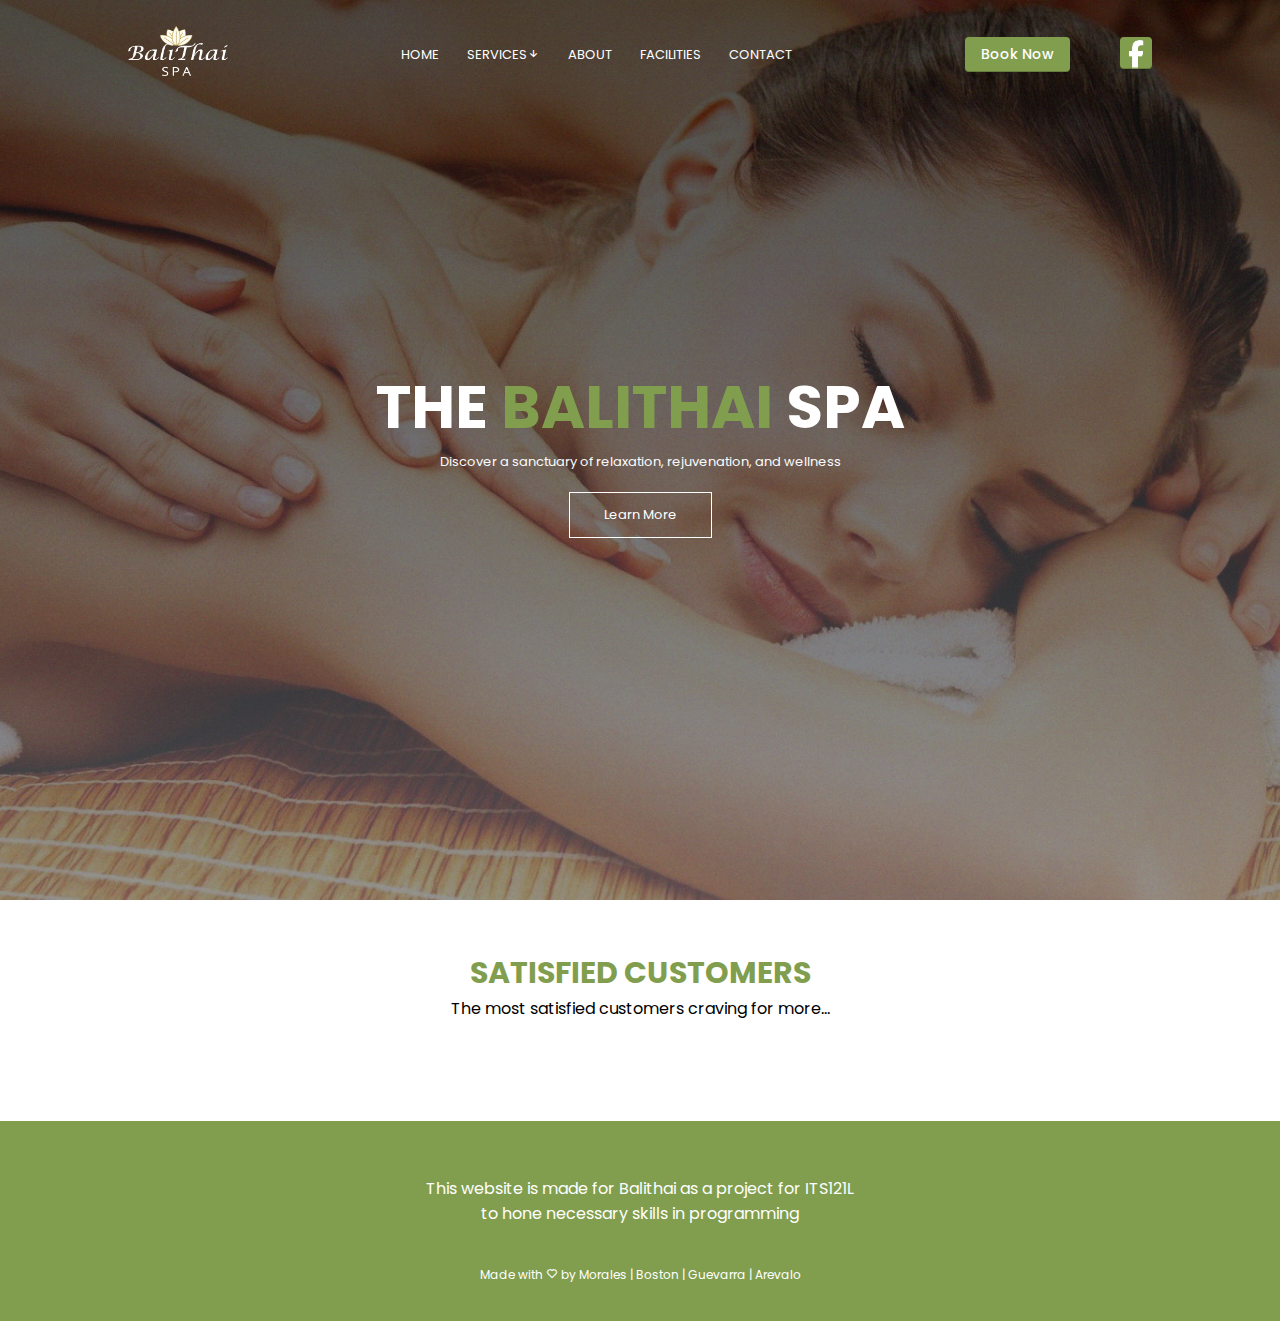
==== index.html @ ec57e171 "Add files via upload" ====
<!DOCTYPE html>
<html lang="en">
<head>
    <meta charset="UTF-8">
    <meta name="viewport" content="width=device-width, initial-scale=1.0">
    <link rel="preconnect" href="https://fonts.googleapis.com">
    <link rel="preconnect" href="https://fonts.gstatic.com" crossorigin>
    <link href="https://fonts.googleapis.com/css2?family=Poppins:ital,wght@0,100;0,200;0,300;0,400;0,500;0,600;0,700;0,800;0,900;1,100;1,200;1,300;1,400;1,500;1,600;1,700;1,800;1,900&display=swap" 
    rel="stylesheet">
    <link href='https://unpkg.com/boxicons@2.1.4/css/boxicons.min.css' rel='stylesheet'>
    <link rel="stylesheet" href="mystyle.css">
    <title>Balithai Spa</title>
    <link rel="icon" href="logo.png" type="image/x-icon">
    <link rel="stylesheet" href="https://cdnjs.cloudflare.com/ajax/libs/OwlCarousel2/2.3.4/assets/owl.carousel.min.css" 
    integrity="sha512-tS3S5qG0BlhnQROyJXvNjeEM4UpMXHrQfTGmbQ1gKmelCxlSEBUaxhRBj/EFTzpbP4RVSrpEikbmdJobCvhE3g==" 
    crossorigin="anonymous" referrerpolicy="no-referrer" />
    <link rel="stylesheet" href="https://cdnjs.cloudflare.com/ajax/libs/OwlCarousel2/2.3.4/assets/owl.theme.default.min.css" 
    integrity="sha512-sMXtMNL1zRzolHYKEujM2AqCLUR9F2C4/05cdbxjjLSRvMQIciEPCQZo++nk7go3BtSuK9kfa/s+a4f4i5pLkw==" crossorigin="anonymous" referrerpolicy="no-referrer" />
</head>
<body>
<!----------------------------------------------------------------------------------------------NAVIGATION BAR-------------------------------------------------------------------------->
    <section class="header">
        <nav>
            <a href="index.html"><img src="navlogowhite.png"></a>
            <div class="nav-links">
                <ul>
                    <li><a href="index.html">HOME</a></li>
                    <li><a href="services.html">SERVICES<i class='bx bx-down-arrow-alt'></i></a>  
                     <ul class="dropdown">
                            <li><a href="services.html">STANDARD</a></li>
                            <li><a target="_blank" href="https://web.facebook.com/permalink.php?story_fbid=pfbid05mAPMTQ3p5UBk1fvBizW8FSvphGrjyvxLmUs5rJAkUNRg8BaDqTHn9fYBCmLSyBPl&id=61554830369842"><SPAN>GO</SPAN>PROMO</a></li>
                        </ul>
                    </li>
                    
                    <li><a href="about.html">ABOUT</a></li>
                    <li><a href="facilities.html">FACILITIES</a></li>
                    <li><a href="contact.html">CONTACT</a></li>
                </ul>
            </div>
            <label for="show" class="show-btn">Book Now</label>
            <div class="fb"><a target="_blank" href="https://web.facebook.com/profile.php?id=61554830369842"><img src="FB.png"></a></div>
        </nav>






        <div class="center">
            <input type="checkbox" id="show">
            <div class="container-2">
               <label for="show" class="close-btn fas fa-times" title="close"></label>
               <div class="text">
                  Login Form
               </div>
               <form action="#">
                  <div class="data">
                     <label>Email or Phone</label>
                     <input type="text" required>
                  </div>
                  <div class="data">
                     <label>Password</label>
                     <input type="password" required>
                  </div>
                  <div class="forgot-pass">
                     <a href="#">Forgot Password?</a>
                  </div>
                  <div class="btn">
                     <div class="inner"></div>
                     <button type="submit">login</button>
                  </div>
                  <div class="signup-link">
                     Not a member? <a href="#">Signup now</a>
                  </div>
               </form>
            </div>
         </div>








        <div class="container">
            <div class="maintext">
                <h1>THE <span>BALITHAI</span> SPA</h1>
                <p>Discover a sanctuary of relaxation, rejuvenation, and wellness</p>
                <button><a href="about.html">Learn More</a></button>
            </div>
        </div>
    </section>



<!-----------------------------------------------------------------------------------------CONTENT INDEX-------------------------------------------------------------------------------->
<div class="newline">
    <h3>SATISFIED CUSTOMERS</h3>
    <p>The most satisfied customers craving for more...</p>
</div>

<section class="owl">
<div class="owl-carousel owl-theme">
    <div class="item"><img src="img-1.jpg"></div>
    <div class="item"><img src="img-2.jpg"></div>
    <div class="item"><img src="img-3.jpg"></div>
    <div class="item"><img src="img-4.jpg"></div>
    <div class="item"><img src="img-5.jpg"></div>
    <div class="item"><img src="img-6.jpg"></div>
    <div class="item"><img src="img-7.jpg"></div>
    <div class="item"><img src="img-8.jpg"></div>
    <div class="item"><img src="img-9.jpg"></div>
    <div class="item"><img src="img-10.jpg"></div>
    <div class="item"><img src="img-11.jpg"></div>
    <div class="item"><img src="img-12.jpg"></div>
</div>
</section>





<!----------------------------------------------------------------------------FOOTER---------------------------------------------------------------------------------------------------->


<section class="footer">

<div class="exit">
<br>
<br>
    <p style="font-size: 16px;">This website is made for Balithai as a project for ITS121L <br> to hone necessary skills in programming</p>
</div>
    <p style="font-size: 12px;"> Made with <i class='bx bx-heart'></i> by Morales | Boston | Guevarra | Arevalo</p>
</section>

 
    
    
    
<!-----------------------------------------------------------------------------------------JAVASCRIPT-------------------------------------------------------------------------------->
<script src="https://cdnjs.cloudflare.com/ajax/libs/jquery/3.7.1/jquery.min.js" 
integrity="sha512-v2CJ7UaYy4JwqLDIrZUI/4hqeoQieOmAZNXBeQyjo21dadnwR+8ZaIJVT8EE2iyI61OV8e6M8PP2/4hpQINQ/g==" 
crossorigin="anonymous" referrerpolicy="no-referrer"></script>
<script src="https://cdnjs.cloudflare.com/ajax/libs/OwlCarousel2/2.3.4/owl.carousel.min.js" 
integrity="sha512-bPs7Ae6pVvhOSiIcyUClR7/q2OAsRiovw4vAkX+zJbw3ShAeeqezq50RIIcIURq7Oa20rW2n2q+fyXBNcU9lrw==" 
crossorigin="anonymous" referrerpolicy="no-referrer"></script>
<script type="text/javascript">
    $('.owl-carousel').owlCarousel({
    loop:true,
    margin:10,
    nav:false,
    dots:true,
    responsive:{
        0:{
            items:1
        },
        600:{
            items:3
        },
        1000:{
            items:5
        }
    }
})
</script>

</body>
</html>
---- mystyle.css ----
/* WASSUP */
@import url("https://fonts.googleapis.com/css?family=Montserrat:400,700");
/* MIGUEL MORALES CODE */
/* ////////////////////////////////////////////////////////////////////////////////////////////////////////////////////////////NAVBAR /////////////////////////////////////////////*/
*{
    margin:0;
    padding: 0;
    font-family: 'Poppins', sans-serif;
}

.header{
    min-height: 100vh;
    width: 100%;
    background-image: linear-gradient(rgba(0, 0, 0, 0.7),rgba(105, 106, 111, 0.7)),url("spabackground.jpg");
    background-position: center;
    background-size: cover;
    position: relative;
}

.headernoimage{
    background-position: center;
    background-size: cover;
    position: relative;
    min-height: 100vh;
    background-color: #dacbb4;
    width: 100%;
}

nav{
    display: flex;
    padding: 2% 10%;
    justify-content: space-between;
    align-items: center;
}

nav img{
    width: 100px;
    height: 50px;
}

nav label{
    
 
    display: inline-block;
    outline: 0;
    cursor: pointer;
    text-align: center;
    border: 0;
    padding: 7px 16px;
    min-height: 10px;
    min-width: 10px;
    color: #ffffff;
    background: #819e4e;
    border-radius: 4px;
    font-weight: 500;
    font-size: 14px;
    box-shadow: rgba(0, 0, 0, 0.05) 0px 1px 0px 0px, rgba(0, 0, 0, 0.2) 0px -1px 0px 0px inset;

}

nav label:hover {
    background: #006e52;
    transition:1s;
}

nav .fb img{
    background: #819e4e;
    display: inline-block;
    width: 32px;
    height: 32px;
    margin-top: 5px;
    margin-left: 50px;
    border-radius: 4px;
    box-shadow: rgba(0, 0, 0, 0.05) 0px 1px 0px 0px, rgba(0, 0, 0, 0.2) 0px -1px 0px 0px inset;

}

nav .fb img:hover {
    background: #006e52;
    transition: 1s;
}



.nav-links{
    flex:1;
    text-align: center;
}

.nav-links ul li{
    list-style: none;
    display: inline-block;
    padding: 8px 12px;
    position: relative;
}

.nav-links ul li a {
    color: rgb(255, 255, 254);
    text-decoration: none;
    font-size: 13px;
    
}

.nav-links ul li a i{
    text-align: right;
}

.nav-links ul li::after{
    content: '';
    width: 0%;
    height: 1px;
    background: #ffffff;
    display: block;
    margin: auto;
}

.nav-links ul li:hover::after{
    width:100%;
    transition: 0.5s;

}

.header ul li ul.dropdown li{
    display:block;
}

.header ul li ul.dropdown{
    width: auto;
    position: absolute;
    margin-left: -12px;
    z-index: 999;
    display: none;
}

.header ul li:hover ul.dropdown{
    
    text-align: left;
    animation-delay: 2s;
    display: block;
}

.header SPAN,.image-banner span{
    color:#819e4e;
}

/* FORM */

.container-2{
    position: absolute;
    top: 50%;
    left: 50%;
    transform: translate(-50%, -50%);
    z-index: 999;
  }
  input[type="checkbox"]{
    display: none;
  }
  .container-2{
    display: none;
    background: #fff;
    width: 410px;
    padding: 30px;
    box-shadow: 0 0 8px rgba(0,0,0,0.1);
  }
  #show:checked ~ .container-2{
    display: block;
  }
  .container-2 .close-btn{
    position: absolute;
    right: 20px;
    top: 15px;
    font-size: 18px;
    cursor: pointer;
  }
  .container-2 .close-btn:hover{
    color: #3498db;
  }
  .container-2 .text{
    color:#819e4e;
    font-size: 35px;
    font-weight: 600;
    text-align: center;
  }
  .container-2 form{
    margin-top: -20px;
  }
  .container-2 form .data{
    color:#949494;
    height: 45px;
    width: 100%;
    margin: 40px 0;
  }
  form .data label{
    font-size: 18px;
  }
  form .data input{
    height: 100%;
    width: 100%;
    padding-left: 10px;
    font-size: 17px;
    border: 1px solid silver;
  }
  form .data input:focus{
    border-color: #3498db;
    border-bottom-width: 2px;
  }
  form .forgot-pass{
    margin-top: -8px;
  }
  form .forgot-pass a{
    color: #3498db;
    text-decoration: none;
  }
  form .forgot-pass a:hover{
    text-decoration: underline;
  }
  form .btn{
    margin: 30px 0;
    height: 45px;
    width: 100%;
    position: relative;
    overflow: hidden;
  }
  form .btn .inner{
    height: 100%;
    width: 300%;
    position: absolute;
    left: -100%;
    z-index: -1;
    background: -webkit-linear-gradient(right, #819e4e, #819e4e, #d4f894, #819e4e);
    transition: all 0.4s;
  }
  form .btn:hover .inner{
    left: 0;
  }
  form .btn button{
    height: 100%;
    width: 100%;
    background: none;
    border: none;
    color: #fff;
    font-size: 18px;
    font-weight: 500;
    text-transform: uppercase;
    letter-spacing: 1px;
    cursor: pointer;
  }
  form .signup-link{
    text-align: center;
  }
  form .signup-link a{
    color: #3498db;
    text-decoration: none;
  }
  form .signup-link a:hover{
    text-decoration: underline;
  }

/* ///////////////////////////////////////////////////////////////////////////////////////////////////////////////////////////MAIN /////////////////////////////////////////////*/

.container{
    flex-wrap: wrap;
    display: flex;
    align-items: center;
}

.indeximage img{
    width:100%;
    width: 700px;
    height: 300px;
}

.maintext {
    width: 90%;
    position: absolute;
    top: 50%;
    left: 50%;
    transform: translate(-50%,-50%);
    text-align: center;
}

.maintext h1{
    color:#ffffff;
    font-size: 60px;
}

.maintext p{
    font-size: 13px;
    color:#fbfbfb;
}

.maintext button{
    margin-top:20px;
    text-decoration: none;
    color:#fff;
    border: 1px solid #fff;
    padding: 12px 34px;
    font-size:13px;
    background:transparent;
    position: relative;
    cursor:pointer;
}

.maintext button:hover{
    border: 1px solid #ffffff;
    background:#819e4e;
    transition: 1s;
}

.maintext button a{
    text-decoration: none;
    color: white;
}

/*////////////////////////////////////////////CONTENT/////////////////////////////*/

.maincontent{
    background-color: #008060;
    justify-content: space-between;
}

.maincontent h3{
    color: #fff;
    margin-left: 100px;
    font-size: 30px;
    padding: 20px;
}

.maincontent p{
    margin-left: 100px;
    font-size:16px;
    padding: 20px;
    color:#f6ffc5;
}

.maincontent span{
    color:rgb(226, 235, 184);
}


/*//////////////////////////////////////////////////////////////////////////////ABOUT////////////////////////////////////////////////////////////////*/

.aboutcontent{

    text-align: center;
}

.aboutcontent img{
    width: 100vh;
    margin-top: 50px;
}

.aboutcontent P{
    display: block;
    margin-left: 20%;
    margin-right: 20%;
}

.aboutcontent h3{
    font-size: 53px;
    color: white;
}

.aboutcontent span{
    color:#819e4e;
}

.lobby{
    
    align-items: center;
    justify-content: center;
    text-align: center;
    
}

.aboutcontent-2{
    padding: 30px;
    font-size: 53px;
    color: white;
    text-align: center;
}

.aboutcontent-2 img:hover{
    cursor: pointer;
    transition: 0.5s;
    box-shadow: 0 0 20px 0px rgba(0,0,0,0.2);
}



/*//////////////////////////////////////////////////////////////////////////////FACILITIES////////////////////////////////////////////////////////////////*/



.row{
   
    display: flex;
    justify-content: space-evenly;
    flex-wrap: wrap;
   

}


.destination{
    width: 80%;
    margin: auto;
    text-align: center;
    padding-top: 100px;
}

.destination h1{
    font-size: 36px;
    font-weight: 600;
}


.destination p{
    color: #777777;
    font-size:  14px;
    font-weight: 300;
    line-height: 22px;
    padding: 5px;
}

.destination-col{
    flex-basis: 20%;
    background: #f3faff;
    border-radius: 10px;
    margin-bottom: 5%;
    padding: 20px 20px;
    box-sizing: border-box;
    transition: 0.5s;
    text-align: left;

}


.destination-col img{
    flex:1;
    height: 230px;
    width: 100%;
    border-radius: 10px;
    
}



.destination span{
    color:#ff5f53;
}

.destination-col:hover{
    transition: 0.5s;
    box-shadow: 0 0 20px 0px rgba(0,0,0,0.2);
}


@media(max-width:700px){
    .destination-col{
        height: 100%;
    }
}

@media (max-width: 700px){
    .row{
        flex-direction: column;
    }
}

iframe{
    margin-top: 50px;
    margin-bottom: 50px;
    width: 72%;
    height: 600px;
}

.containercenter{
    align-items: center;
    text-align: center;
}



/* ///////////////////////////////////////////////////////////////////////////////////////////////////////////////////////////SLIDER WRAPPER///////////////////////////////////*/

.newline h3{
    margin-top: 50px;
    text-align: center;
    font-size: 30px;
    color:#819e4e;
}

.newline p{
    margin-bottom: 50px;
    text-align: center;
    font-size: 16px;
    color: rgb(0, 0, 0);
}

.owl {
    margin-bottom: 100px;
}

/*//////////////////////////////////FOOTER///////////////////*/

.footer{
    background-color: #819e4e;
    text-align: center;
    height: 200px;
}

.exit{
    margin-top: 100px;
    margin-bottom: 30px;
}

.footer p{
    color: #ffffff;
    font-size:  14px;
    padding: 5px;
}

/* MIGUEL MORALES END CODE */


/* KENT BOSTON CODE */
/* CSS for the standard services page */

.services-container {
    max-width: 60%;
    margin: 0 auto;
    padding: 20px;
    border-radius: 10px;
    box-shadow: 0 0 10px rgba(0, 0, 0, 0.1);
    margin-top: 60px;
    background-image: url(pink_background.jpg);
}

table {
    width: 100%;
    border-collapse: collapse;
    margin-top: 20px;
    color: #f7f3ef;
}

th, td {
    padding: 12px;
    text-align: left;
    border-bottom: 1px solid #ddd;
}

th {
    background-color: #faf7f3;
    color: #be4448;
    
}

td {
    background-color: #f9f9f9;
    color: #967048;
}

.header-services {
    position: relative;
}

.header-services img {
    width: 100%;
    height: 90vh;
    position: absolute;
    top: 0;
    left: 0;
    z-index: -1;
}

.header-services-content {
    height: 80vh;
    width: 100%;
    display: flex;
    flex-direction: column;
    justify-content: center;
    align-items: center;
    text-align: center;
    color: #fff;
    position: relative;
    padding-top: 0;
}

.header-services span{
    color:#819e4e;
}

.header-services-content h1 {
    font-size: 48px;
    margin-bottom: 10px;
}

.header-services-content h2 {
    font-size: 36px;
    margin-bottom: 10px;
}

.header-services-content p {
    font-size: 16px;
    max-width: 600px;
    margin-bottom: 20px;
}

.four-columns {
    display: flex;
    justify-content: space-around;
    align-items: stretch;
    flex-wrap: wrap;
    margin-top: 140px;
    margin-right: 60px;
}

.four-columns p{
    text-align: justify;

}

.column {
    flex: 1;
    text-align: center;
    padding: 20px;
}

.boxed-image {
    position: relative;
    overflow: hidden;
}

.boxed-image img {
    
    width: 100%;
    height: auto;
}

.content {
    position: absolute;
    top: 50%;
    left: 50%;
    transform: translate(-50%, -50%);
    text-align: center;
    color: #fff;
    padding: 5px;
}

.column h2{
    color: #819e4e;
    letter-spacing: 3px;
}

.content h4 {
    margin: 10px 0;
    font-size: 18px;
    letter-spacing: 3px;
}

.image-banner {
    position: relative;
    text-align: center;
    margin-top: 50px;
}

.image-banner img {
    width: 100%;
    height: 800px;
}

.banner-text {
    position: absolute;
    top: 50%;
    left: 30%;
    transform: translate(-50%, -50%);
    color: #fff;
    text-align: justify;
    max-width: 600px;
    padding: 20px;
}

.banner-text h2 {
    font-size: 36px;
    margin-bottom: 10px;
}

.banner-text p {
    font-size: 16px;
}

.opening-day-services {
    max-width: 60%;
    margin: 0 auto;
    padding: 20px;
    border-radius: 10px;
    box-shadow: 0 0 10px rgba(0, 0, 0, 0.1);
    margin-top: 50px;
    background-image: url(pink_background.jpg);
    
}

.opening-day-services table {
    width: 100%;
    border-collapse: collapse;
    margin-top: 20px;
    color: #544541;
}

.opening-day-services th, .opening-day-services td {
    padding: 15px;
    text-align: left;
    border-bottom: 1px solid #ddd;
}

.opening-day-services th {
    background-color: #faf7f3;
    color: #be4448;
}

.opening-day-services td {
    background-color: #f9f9f9;
    color: #967048;
}

.opening-day-services tbody tr:nth-child(even) {
    background-color: #f9f9f9;
}

.image-banner{
    margin-bottom: -107px;
}

.boxed-image img:hover{
    cursor: pointer;
    transition: 0.5s;
    box-shadow: 0 0 20px 0px rgba(0, 0, 0, 0.2);
}

.services-container:hover{
    transition: 0.5s;
    box-shadow: 0 0 20px 0px rgba(0,0,0,0.2);
}

.opening-day-services:hover{
    transition: 0.5s;
    box-shadow: 0 0 20px 0px rgba(0,0,0,0.2);
}

/* KENT BOSTON END CODE */


/*//////////////////////MOBILE PORT////////////////////////////
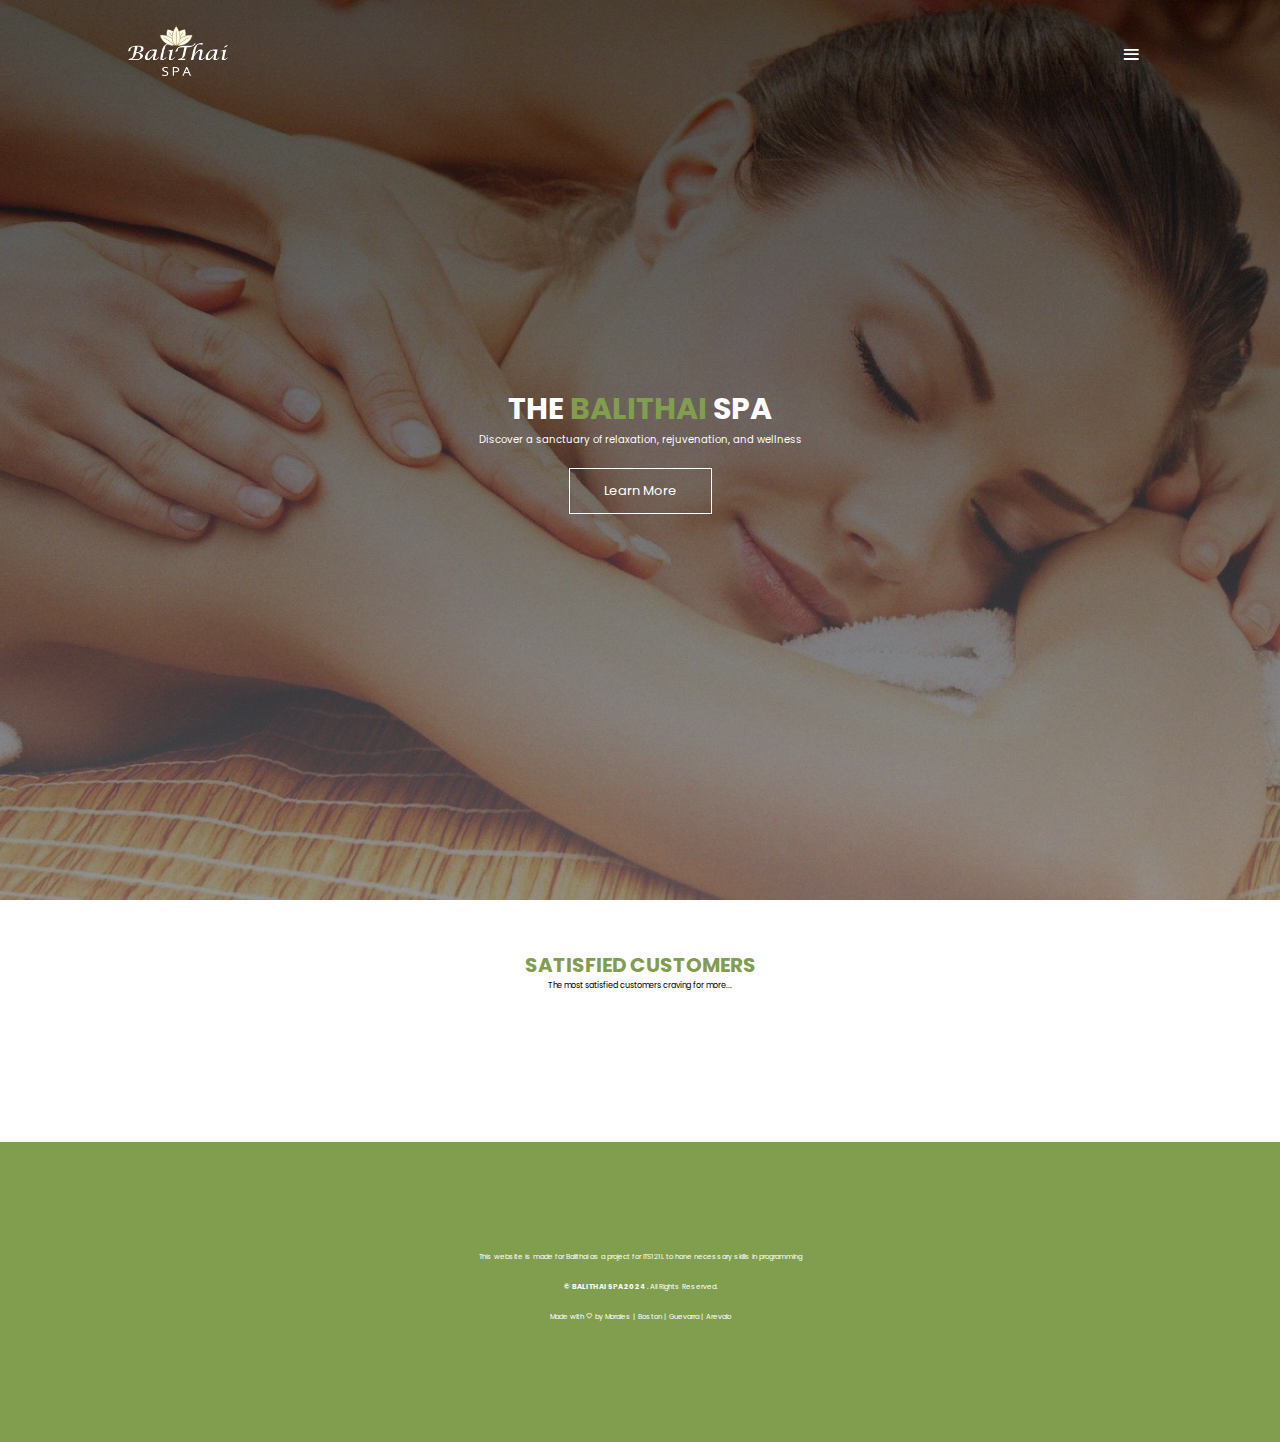
==== commit 362aab4d: "Update index.html" ====
--- a/index.html
+++ b/index.html
@@ -16,16 +16,20 @@
     crossorigin="anonymous" referrerpolicy="no-referrer" />
     <link rel="stylesheet" href="https://cdnjs.cloudflare.com/ajax/libs/OwlCarousel2/2.3.4/assets/owl.theme.default.min.css" 
     integrity="sha512-sMXtMNL1zRzolHYKEujM2AqCLUR9F2C4/05cdbxjjLSRvMQIciEPCQZo++nk7go3BtSuK9kfa/s+a4f4i5pLkw==" crossorigin="anonymous" referrerpolicy="no-referrer" />
+    
 </head>
 <body>
 <!----------------------------------------------------------------------------------------------NAVIGATION BAR-------------------------------------------------------------------------->
     <section class="header">
         <nav>
             <a href="index.html"><img src="navlogowhite.png"></a>
-            <div class="nav-links">
+
+            <i class='bx bx-menu' onclick="showMenu()" ></i> 
+            <div class="nav-links" id="navLinks">
+                <i class='bx bx-x' onclick="hideMenu()"></i>
                 <ul>
                     <li><a href="index.html">HOME</a></li>
-                    <li><a href="services.html">SERVICES<i class='bx bx-down-arrow-alt'></i></a>  
+                    <li><a href="services.html">SERVICES</a>  
                      <ul class="dropdown">
                             <li><a href="services.html">STANDARD</a></li>
                             <li><a target="_blank" href="https://web.facebook.com/permalink.php?story_fbid=pfbid05mAPMTQ3p5UBk1fvBizW8FSvphGrjyvxLmUs5rJAkUNRg8BaDqTHn9fYBCmLSyBPl&id=61554830369842"><SPAN>GO</SPAN>PROMO</a></li>
@@ -35,7 +39,10 @@
                     <li><a href="about.html">ABOUT</a></li>
                     <li><a href="facilities.html">FACILITIES</a></li>
                     <li><a href="contact.html">CONTACT</a></li>
+                    <div for="show" class="mobile"><li><a for="show"><span>BOOK NOW</span></a></li></div>
+                    <div class="mobile"><li><a target="_blank" href="https://web.facebook.com/profile.php?id=61554830369842"><i class='bx bxl-facebook-square' ></i></a></li></div>
                 </ul>
+                
             </div>
             <label for="show" class="show-btn">Book Now</label>
             <div class="fb"><a target="_blank" href="https://web.facebook.com/profile.php?id=61554830369842"><img src="FB.png"></a></div>
@@ -127,11 +134,13 @@
 <section class="footer">
 
 <div class="exit">
-<br>
-<br>
-    <p style="font-size: 16px;">This website is made for Balithai as a project for ITS121L <br> to hone necessary skills in programming</p>
-</div>
-    <p style="font-size: 12px;"> Made with <i class='bx bx-heart'></i> by Morales | Boston | Guevarra | Arevalo</p>
+
+    <br>
+    <br>
+    <p>This website is made for Balithai as a project for ITS121L <br> to hone necessary skills in programming</p>
+    <p><b>© BALITHAI SPA 2024 </b>. All Rights Reserved.</p>
+    <br>
+    <p> Made with <i class='bx bx-heart'></i> by Morales | Boston | Guevarra | Arevalo</p>
 </section>
 
  
@@ -165,5 +174,15 @@
 })
 </script>
 
+<script>
+    var navLinks = document.getElementById("navLinks");
+    function showMenu(){
+        navLinks.style.right = "0";
+    }
+    function hideMenu(){
+        navLinks.style.right = "-200px";
+    }
+</script>
+
 </body>
-</html>+</html>
--- a/mystyle.css
+++ b/mystyle.css
@@ -1,4 +1,4 @@
-/* WASSUP */
+/* BALISTYLE */
 @import url("https://fonts.googleapis.com/css?family=Montserrat:400,700");
 /* MIGUEL MORALES CODE */
 /* ////////////////////////////////////////////////////////////////////////////////////////////////////////////////////////////NAVBAR /////////////////////////////////////////////*/
@@ -12,6 +12,15 @@
     min-height: 100vh;
     width: 100%;
     background-image: linear-gradient(rgba(0, 0, 0, 0.7),rgba(105, 106, 111, 0.7)),url("spabackground.jpg");
+    background-position: center;
+    background-size: cover;
+    position: relative;
+}
+
+.header-2 {
+    min-height: 100vh;
+    width: 100%;
+    background-image: linear-gradient(rgba(0, 0, 0, 0.7),rgba(105, 106, 111, 0.7)),url("massage.jpg");
     background-position: center;
     background-size: cover;
     position: relative;
@@ -358,6 +367,8 @@
 
 .aboutcontent h3{
     font-size: 53px;
+    margin-left: 10%;
+    margin-right: 10%;
     color: white;
 }
 
@@ -507,7 +518,7 @@
 .footer{
     background-color: #819e4e;
     text-align: center;
-    height: 200px;
+    height: 300px;
 }
 
 .exit{
@@ -517,8 +528,8 @@
 
 .footer p{
     color: #ffffff;
-    font-size:  14px;
-    padding: 5px;
+    font-size:  12px;
+    padding: 10px;
 }
 
 /* MIGUEL MORALES END CODE */
@@ -587,17 +598,17 @@
     padding-top: 0;
 }
 
-.header-services span{
+.header-services SPAN{
     color:#819e4e;
 }
 
 .header-services-content h1 {
-    font-size: 48px;
-    margin-bottom: 10px;
+    font-size: 60px;
+    margin-bottom: 5px;
 }
 
 .header-services-content h2 {
-    font-size: 36px;
+    font-size: 12px;
     margin-bottom: 10px;
 }
 
@@ -605,6 +616,10 @@
     font-size: 16px;
     max-width: 600px;
     margin-bottom: 20px;
+}
+
+.header-services-content span{
+    color:#819e4e;
 }
 
 .four-columns {
@@ -666,6 +681,7 @@
 }
 
 .image-banner img {
+
     width: 100%;
     height: 800px;
 }
@@ -750,5 +766,257 @@
 
 /* KENT BOSTON END CODE */
 
-
-/*//////////////////////MOBILE PORT////////////////////////////+.mobile {
+    display:none;
+}
+
+
+/*//////////////////////MOBILE PORT////////////////////////////*/
+/* MORALES, AREVALO, GUEVARRA CODE */
+
+
+nav .bx{
+    display:none;
+}
+
+
+@media (max-width:1368px) {
+
+    *{
+        justify-content: space-between;
+        align-items: center;
+        overflow-x: hidden;
+    }
+
+
+
+    .header{
+        width: 100%;
+    }
+
+    .row{
+        flex-direction: column;
+    }
+
+    .maintext{
+        width: 100%;
+    }
+    .maintext h1{
+        font-size: 30px;
+    }
+
+    .maintext p{
+        margin-left:50px;
+        margin-right: 50px;
+        font-size: 10px;
+    }
+
+    .newline h3{
+       
+        font-size: 20px;
+      
+    }
+    
+    .newline p{
+      
+        font-size: 8px;
+       
+    }
+
+    .footer{
+        position: relative;
+        width: 100%;
+        display: block;
+    }
+
+    .footer p{
+        margin-left: 20%;
+        margin-right: 20%;
+        position:static;
+        font-size: 7px;
+    }
+
+    .footer br{
+        display:none;
+    }
+
+    .headernoimage{
+        position: relative;
+        z-index:99999999999999999999;   
+    }
+
+    .nav-links ul li{
+        display:block;
+        
+    }
+
+    nav .fb, nav label{
+        display: none;
+    }
+
+    .nav-links{
+        position: absolute;
+        background-color: #819e4e;
+        height: 100%;
+        width: 200px;
+        top: 0;
+        right: -230px;
+        text-align: left;
+        z-index: 999;
+        
+    }
+
+    .dropdown span{
+        color: rgb(255, 217, 217);
+    }
+
+    .dropdown{
+        display:none;
+    }
+    .header ul li ul.dropdown li{
+        display:none;
+    }
+    
+    .header ul li ul.dropdown{
+        display: none;
+    }
+    
+    .header ul li:hover ul.dropdown{
+        
+        display: none;
+    }
+
+    nav label{
+        display: absolute;
+        
+    }
+
+    nav .bx{
+        display: block;
+        color:white;
+        margin: 10px;
+        font-size: 22px;
+        cursor: pointer;
+        
+    }
+    
+    .nav-links ul{
+        padding: 30px;
+
+    }
+
+/* SERVICES FR */
+
+
+tbody tr{
+    overflow-x:auto;
+    width: 100%;
+    flex: 1;
+}
+
+.four-columns{
+    margin-top: -5px;
+    display:block;
+    margin-right: -5px;
+}
+
+.services-container tr,.services-container td,.opening-day-services tr,.opening-day-services td{
+    display:block;
+    
+
+}
+
+
+.header-services-content h1{
+    margin-top: -100px;
+    font-size: 33px;
+}
+
+.header-services-content p{
+    padding:40px;
+    font-size: 12px;
+}
+
+.header-services{
+    min-height: 100vh;
+    z-index: -2;
+}
+
+.header-services img{
+    width: 100vh;
+    height: 90vh;
+    z-index: -1;
+}
+
+.banner-text{
+    align-items: center;
+    display: block;
+    position:relative
+    top: 50%;
+    left: 50%;
+    transform: translate(-50%, -60%);
+}
+
+/* ABOUT */
+
+.aboutcontent h3{
+    font-size:40px;
+    padding: 20px;
+}
+
+.aboutcontent p{
+    text-align: justify;
+}
+
+.aboutcontent img{
+   width: 100%;
+   height: 100%;
+    
+}
+
+
+.family P{
+    margin-bottom: 50px;
+}
+
+/* FACILITIES */
+
+.containercenter h3{
+    font-size: 20px;
+}
+
+.containercenter p{
+    font-size: 12px;
+    padding: 20px;
+    margin-bottom: 10px;
+}
+
+/* CONTACT */
+
+.aboutcontent-2{
+    align: right;
+    display:block;
+    overflow-x: auto;
+}
+
+/* NAVBAR BUTTONS */
+
+.mobile{
+    display: block;
+
+}
+
+.mobile span{
+    color:rgb(255, 221, 197);
+}
+
+.mobile i{
+    float: left;
+    margin-left: -2px;
+}
+
+
+
+
+
+}
